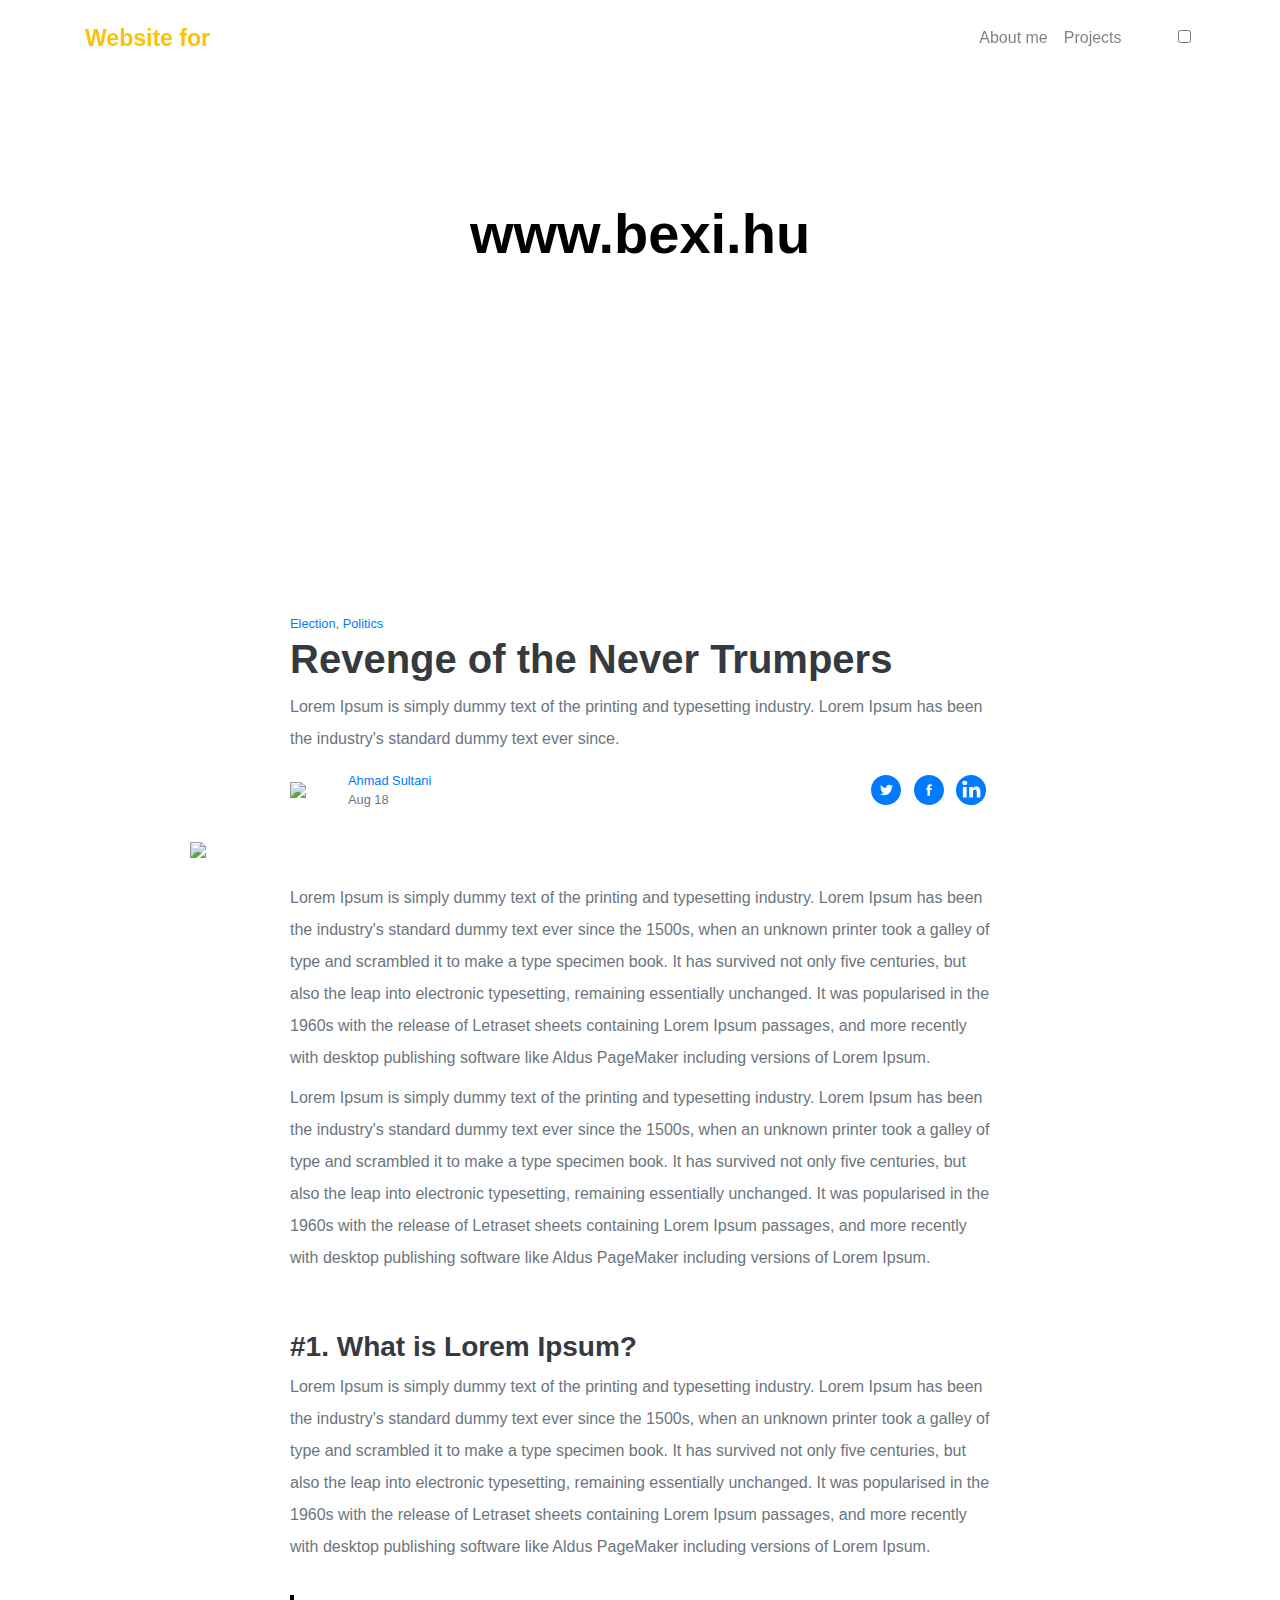
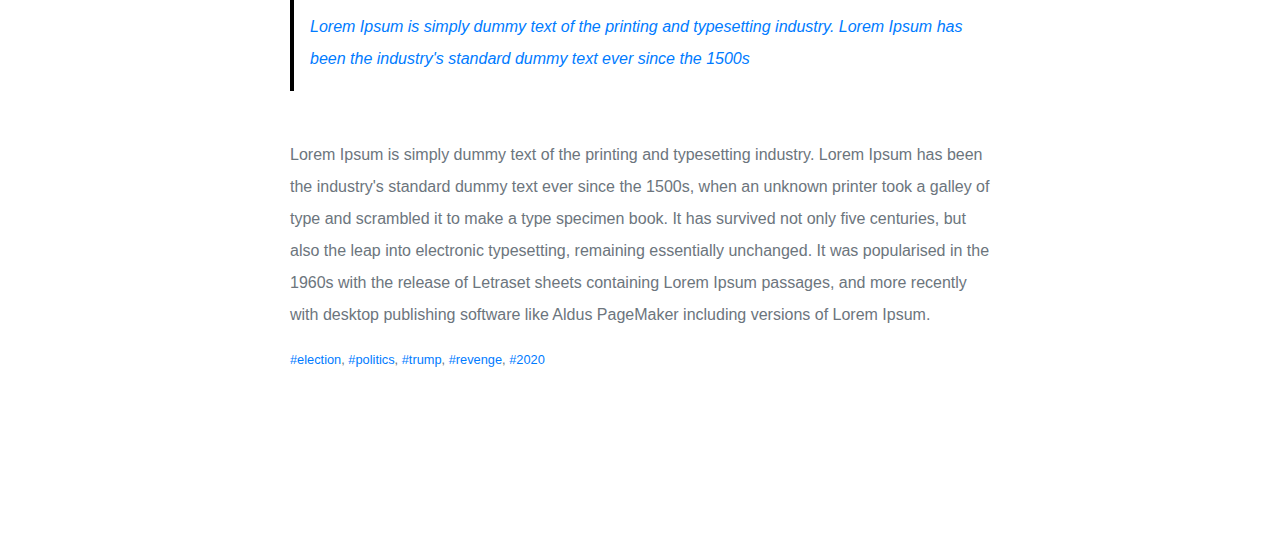
==== project.html @ fe59dc5d "pr" ====
<!DOCTYPE html>
<html lang="hu" dir="ltr">

<head>
    <meta charset="utf-8">
    <meta http-equiv="X-UA-Compatible" content="IE=edge">
    <meta name="viewport" content="width=device-width, initial-scale=1">


    <!-- ===============================================-->
    <!--    Document Title-->
    <!-- ===============================================-->
    <title>Landing page</title>


    <!-- ===============================================-->
    <!--    Stylesheets-->
    <!-- ===============================================-->
    <link href="assets/css/main.css" rel="stylesheet" />
    <link href="assets/css/sections.css" rel="stylesheet">
    <link rel="stylesheet" href="assets/css/project.css">

    <!-- ===============================================-->
    <!--    JavaScript Plugins-->
    <!-- ===============================================-->
    <script src="https://unpkg.com/typewriter-effect@latest/dist/core.js"></script>
    <link rel="stylesheet" href="https://cdnjs.cloudflare.com/ajax/libs/font-awesome/5.14.0/js/regular.min.js" />


    <link rel="stylesheet" href="https://cdn.jsdelivr.net/gh/Wruczek/Bootstrap-Cookie-Alert@gh-pages/cookiealert.css">

    <link rel="stylesheet" href="https://maxcdn.bootstrapcdn.com/bootstrap/4.5.2/css/bootstrap.min.css">
    <script src="https://ajax.googleapis.com/ajax/libs/jquery/3.5.1/jquery.min.js"></script>
    <script src="https://cdnjs.cloudflare.com/ajax/libs/popper.js/1.16.0/umd/popper.min.js"></script>
    <script src="https://maxcdn.bootstrapcdn.com/bootstrap/4.5.2/js/bootstrap.min.js"></script>

</head>


<body class="light-theme">

    <!-- END Bootstrap-Cookie-Alert -->


    <!-- ===============================================-->
    <!--    Main Content-->
    <!-- ===============================================-->
    <main class="main" id="top">
        <nav class="navbar navbar-expand-lg navbar-light fixed-top py-3" data-navbar-on-scroll="data-navbar-on-scroll">
            <div class="container">
                <a class="navbar-brand d-flex align-items-center fw-bold fs-2" href="index.html">
                    <div class="text-warning">Website for <span id="appLogoName"></span> </div>
                </a>
                <button class="navbar-toggler collapsed" type="button" data-bs-toggle="collapse"
                    data-bs-target="#navbarSupportedContent" aria-controls="navbarSupportedContent"
                    aria-expanded="false" aria-label="Toggle navigation"><span
                        class="navbar-toggler-icon"></span></button>
                <div class="collapse navbar-collapse border-lg-0 mt-4 mt-lg-0" id="navbarSupportedContent">
                    <ul class="navbar-nav ms-auto pt-2 pt-lg-0">
                        <li class="nav-item" data-anchor="data-anchor"><a class="nav-link fw-medium"
                                href="#features">About me</a></li>
                        <li class="nav-item" data-anchor="data-anchor"><a class="nav-link fw-medium"
                                href="#pricing">Projects</a></li>
                    </ul>
                    <form class="ps-lg-5">
                        <div class="toggle">
                            <input type="checkbox" class="toggle-switch-theme" id="toggle" />
                            <label for="toggle"></label>
                        </div>
                    </form>
                </div>
            </div>
        </nav>




        <div id="home" class="project-head-section">
            <div class="row align-items-center py-10">
                <div class="d-flex flex-column align-items-center justify-content-center h-100">
                    <h1 class="mb-4 display-4 fw-bold" style="color: black;">www.bexi.hu</h1>
                </div>
            </div>
        </div>


        <section class="project-content-section" >
            <div class="container mb-5">
                <div style="max-width: 700px;" class="mx-auto text-secondary">
                    <div>
                        <small>
                            <a href="#" class="text-primary">Election</a>, <a href="#" class="text-primary">Politics</a>
                        </small>
                    </div>
                    <h1 class="font-weight-bold text-dark">Revenge of the Never Trumpers
                    </h1>
                    <p class="my-2" style="line-height: 2;">Lorem Ipsum is simply dummy text of the printing and
                        typesetting industry. Lorem Ipsum has been the industry's standard dummy text ever since.</p>

                    <div class="my-3 d-flex align-items-center justify-content-between">
                        <div class="d-flex align-items-center">
                            <img src="https://avatars0.githubusercontent.com/u/39916324?s=460&u=602ca47fcce463981a2511a21148236f304ec934&v=4"
                                style="width: 50px;" />
                            <small class="ml-2">
                                <a href="#" class="text-primary d-block">Ahmad Sultani</a>
                                <span>Aug 18</span>
                            </small>
                        </div>
                        <div class="text-primary">
                            <a href="/#" class="mx-1">
                                <svg fill="currentColor" width="30px" viewBox="0 0 24 24" version="1.1"
                                    xmlns="http://www.w3.org/2000/svg" xmlns:xlink="http://www.w3.org/1999/xlink"
                                    xml:space="preserve" xmlns:serif="http://www.serif.com/"
                                    style="fill-rule: evenodd; clip-rule: evenodd; stroke-linejoin: round; stroke-miterlimit: 2;">
                                    <path id="Twitter" d="M24,12c0,6.627 -5.373,12 -12,12c-6.627,0 -12,-5.373 -12,-12c0,-6.627
                            5.373,-12 12,-12c6.627,0 12,5.373 12,12Zm-6.465,-3.192c-0.379,0.168
                            -0.786,0.281 -1.213,0.333c0.436,-0.262 0.771,-0.676
                            0.929,-1.169c-0.408,0.242 -0.86,0.418 -1.341,0.513c-0.385,-0.411
                            -0.934,-0.667 -1.541,-0.667c-1.167,0 -2.112,0.945 -2.112,2.111c0,0.166
                            0.018,0.327 0.054,0.482c-1.754,-0.088 -3.31,-0.929
                            -4.352,-2.206c-0.181,0.311 -0.286,0.674 -0.286,1.061c0,0.733 0.373,1.379
                            0.94,1.757c-0.346,-0.01 -0.672,-0.106 -0.956,-0.264c-0.001,0.009
                            -0.001,0.018 -0.001,0.027c0,1.023 0.728,1.877 1.694,2.07c-0.177,0.049
                            -0.364,0.075 -0.556,0.075c-0.137,0 -0.269,-0.014 -0.397,-0.038c0.268,0.838
                            1.048,1.449 1.972,1.466c-0.723,0.566 -1.633,0.904 -2.622,0.904c-0.171,0
                            -0.339,-0.01 -0.504,-0.03c0.934,0.599 2.044,0.949 3.237,0.949c3.883,0
                            6.007,-3.217 6.007,-6.008c0,-0.091 -0.002,-0.183 -0.006,-0.273c0.413,-0.298
                            0.771,-0.67 1.054,-1.093Z"></path>
                                </svg>
                            </a>
                            <a href="/#" class="w-6 mx-1">
                                <svg fill="currentColor" width="30px" viewBox="0 0 24 24" version="1.1"
                                    xmlns="http://www.w3.org/2000/svg" xmlns:xlink="http://www.w3.org/1999/xlink"
                                    xml:space="preserve" xmlns:serif="http://www.serif.com/"
                                    style="fill-rule: evenodd; clip-rule: evenodd; stroke-linejoin: round; stroke-miterlimit: 2;">
                                    <path id="Facebook" d="M24,12c0,6.627 -5.373,12 -12,12c-6.627,0 -12,-5.373 -12,-12c0,-6.627
                            5.373,-12 12,-12c6.627,0 12,5.373
                            12,12Zm-11.278,0l1.294,0l0.172,-1.617l-1.466,0l0.002,-0.808c0,-0.422
                            0.04,-0.648 0.646,-0.648l0.809,0l0,-1.616l-1.295,0c-1.555,0 -2.103,0.784
                            -2.103,2.102l0,0.97l-0.969,0l0,1.617l0.969,0l0,4.689l1.941,0l0,-4.689Z"></path>
                                </svg>
                            </a>
                            <a href="/#" class="w-6 mx-1">
                                <svg fill="currentColor" width="30px" viewBox="0 0 24 24" version="1.1"
                                    xmlns="http://www.w3.org/2000/svg" xmlns:xlink="http://www.w3.org/1999/xlink"
                                    xml:space="preserve" xmlns:serif="http://www.serif.com/"
                                    style="fill-rule: evenodd; clip-rule: evenodd; stroke-linejoin: round; stroke-miterlimit: 2;">
                                    <path id="Shape" d="M7.3,0.9c1.5,-0.6 3.1,-0.9 4.7,-0.9c1.6,0 3.2,0.3 4.7,0.9c1.5,0.6 2.8,1.5
                            3.8,2.6c1,1.1 1.9,2.3 2.6,3.8c0.7,1.5 0.9,3 0.9,4.7c0,1.7 -0.3,3.2
                            -0.9,4.7c-0.6,1.5 -1.5,2.8 -2.6,3.8c-1.1,1 -2.3,1.9 -3.8,2.6c-1.5,0.7
                            -3.1,0.9 -4.7,0.9c-1.6,0 -3.2,-0.3 -4.7,-0.9c-1.5,-0.6 -2.8,-1.5
                            -3.8,-2.6c-1,-1.1 -1.9,-2.3 -2.6,-3.8c-0.7,-1.5 -0.9,-3.1 -0.9,-4.7c0,-1.6
                            0.3,-3.2 0.9,-4.7c0.6,-1.5 1.5,-2.8 2.6,-3.8c1.1,-1 2.3,-1.9
                            3.8,-2.6Zm-0.3,7.1c0.6,0 1.1,-0.2 1.5,-0.5c0.4,-0.3 0.5,-0.8 0.5,-1.3c0,-0.5
                            -0.2,-0.9 -0.6,-1.2c-0.4,-0.3 -0.8,-0.5 -1.4,-0.5c-0.6,0 -1.1,0.2
                            -1.4,0.5c-0.3,0.3 -0.6,0.7 -0.6,1.2c0,0.5 0.2,0.9 0.5,1.3c0.3,0.4 0.9,0.5
                            1.5,0.5Zm1.5,10l0,-8.5l-3,0l0,8.5l3,0Zm11,0l0,-4.5c0,-1.4 -0.3,-2.5
                            -0.9,-3.3c-0.6,-0.8 -1.5,-1.2 -2.6,-1.2c-0.6,0 -1.1,0.2 -1.5,0.5c-0.4,0.3
                            -0.8,0.8 -0.9,1.3l-0.1,-1.3l-3,0l0.1,2l0,6.5l3,0l0,-4.5c0,-0.6 0.1,-1.1
                            0.4,-1.5c0.3,-0.4 0.6,-0.5 1.1,-0.5c0.5,0 0.9,0.2 1.1,0.5c0.2,0.3 0.4,0.8
                            0.4,1.5l0,4.5l2.9,0Z"></path>
                                </svg>
                            </a>
                        </div>
                    </div>
                </div>


                <div style="max-width: 900px;" class="mx-auto text-secondary">
                    <img class="my-3" style="max-width: 100%;" src="/assets/img/project/bexi_proj.png" />
                </div>

                <div style="max-width: 700px; top: -80px;" class="mx-auto text-secondary">
                    <p class="my-2" style="line-height: 2;">Lorem Ipsum is simply dummy text of the printing and
                        typesetting industry. Lorem Ipsum has been the industry's standard dummy text ever since the
                        1500s, when an unknown printer took a galley of type and scrambled it to make a type specimen
                        book. It has survived not only five centuries, but also the leap into electronic typesetting,
                        remaining essentially unchanged. It was popularised in the 1960s with the release of Letraset
                        sheets containing Lorem Ipsum passages, and more recently with desktop publishing software like
                        Aldus PageMaker including versions of Lorem Ipsum.</p>
                    <p class="my-2" style="line-height: 2;">Lorem Ipsum is simply dummy text of the printing and
                        typesetting industry. Lorem Ipsum has been the industry's standard dummy text ever since the
                        1500s, when an unknown printer took a galley of type and scrambled it to make a type specimen
                        book. It has survived not only five centuries, but also the leap into electronic typesetting,
                        remaining essentially unchanged. It was popularised in the 1960s with the release of Letraset
                        sheets containing Lorem Ipsum passages, and more recently with desktop publishing software like
                        Aldus PageMaker including versions of Lorem Ipsum.</p>
                    <br>
                    <br>

                    <h3 class="font-weight-bold text-dark">#1. What is Lorem Ipsum?</h3>
                    <p class="my-2" style="line-height: 2;">Lorem Ipsum is simply dummy text of the printing and
                        typesetting industry. Lorem Ipsum has been the industry's standard dummy text ever since the
                        1500s, when an unknown printer took a galley of type and scrambled it to make a type specimen
                        book. It has survived not only five centuries, but also the leap into electronic typesetting,
                        remaining essentially unchanged. It was popularised in the 1960s with the release of Letraset
                        sheets containing Lorem Ipsum passages, and more recently with desktop publishing software like
                        Aldus PageMaker including versions of Lorem Ipsum.</p>

                    <br>

                    <blockquote class="text-primary p-3 font-italic"
                        style="border-left: 4px solid black; line-height: 2;">Lorem Ipsum is simply dummy text of the
                        printing and typesetting industry. Lorem Ipsum has been the industry's standard dummy text ever
                        since the 1500s</blockquote>

                    <br>

                    <p class="my-2" style="line-height: 2;">Lorem Ipsum is simply dummy text of the printing and
                        typesetting industry. Lorem Ipsum has been the industry's standard dummy text ever since the
                        1500s, when an unknown printer took a galley of type and scrambled it to make a type specimen
                        book. It has survived not only five centuries, but also the leap into electronic typesetting,
                        remaining essentially unchanged. It was popularised in the 1960s with the release of Letraset
                        sheets containing Lorem Ipsum passages, and more recently with desktop publishing software like
                        Aldus PageMaker including versions of Lorem Ipsum.</p>


                    <div class="my-3">
                        <small>
                            <a href="#" class="text-primary">#election</a>, <a href="#"
                                class="text-primary">#politics</a>, <a href="#" class="text-primary">#trump</a>, <a
                                href="#" class="text-primary">#revenge</a>, <a href="#" class="text-primary">#2020</a>
                        </small>
                    </div>

                </div>
            </div>


<!-- ============================================
                    Toast
==============================================-->


            <div class="toast" id="myToast" style="position: absolute; bottom: 2rem; right: 2rem;">
                <div class="toast-header">
                    <strong class="mr-auto"><i class="fa fa-grav"></i>We miss you!</strong>
                    <small>11 mins ago</small>
                    <button type="button" class="ml-2 mb-1 close" data-dismiss="toast">
                        <span aria-hidden="true">&times;</span>
                    </button>
                </div>
                <div class="toast-body">
                    <p>Nagyjából <span id="time"></span> percig tartott elovasni.</p>
                    <div>It's been a long time since you visited us. We've something special for you. <a href="#">Click
                            here!</a></div>
                </div>
            </div>
        </section>
        <div class="progress-container">
            <div class="progress-bar" id="myBar"></div>
        </div>


<!-- ============================================
                    Project 
==============================================-->





    </main>
    <!-- ===============================================-->
    <!--    End of Main Content-->
    <!-- ===============================================-->


    <!-- ===============================================-->
    <!--    JavaScripts-->
    <!-- ===============================================-->
    <script src="vendors/@popperjs/popper.min.js"></script>
    <script src="vendors/bootstrap/bootstrap.min.js"></script>
    <script src="vendors/is/is.min.js"></script>
    <script src="https://polyfill.io/v3/polyfill.min.js?features=window.scroll"></script>
    <script src="assets/js/main.js"></script>
    <!--     <script src="assets/js/sections.js"></script> -->
    <script src="assets/js/logoTypeWrite.js"></script>

    <script src="assets/js/project.js"></script>


    <script src="https://cdn.jsdelivr.net/gh/Wruczek/Bootstrap-Cookie-Alert@gh-pages/cookiealert.js"></script>

    <link
        href="https://fonts.googleapis.com/css2?family=Poppins:ital,wght@0,200;0,300;0,400;0,500;0,600;0,700;0,800;0,900;1,200;1,300;1,400&amp;display=swap"
        rel="stylesheet">
</body>

</html>
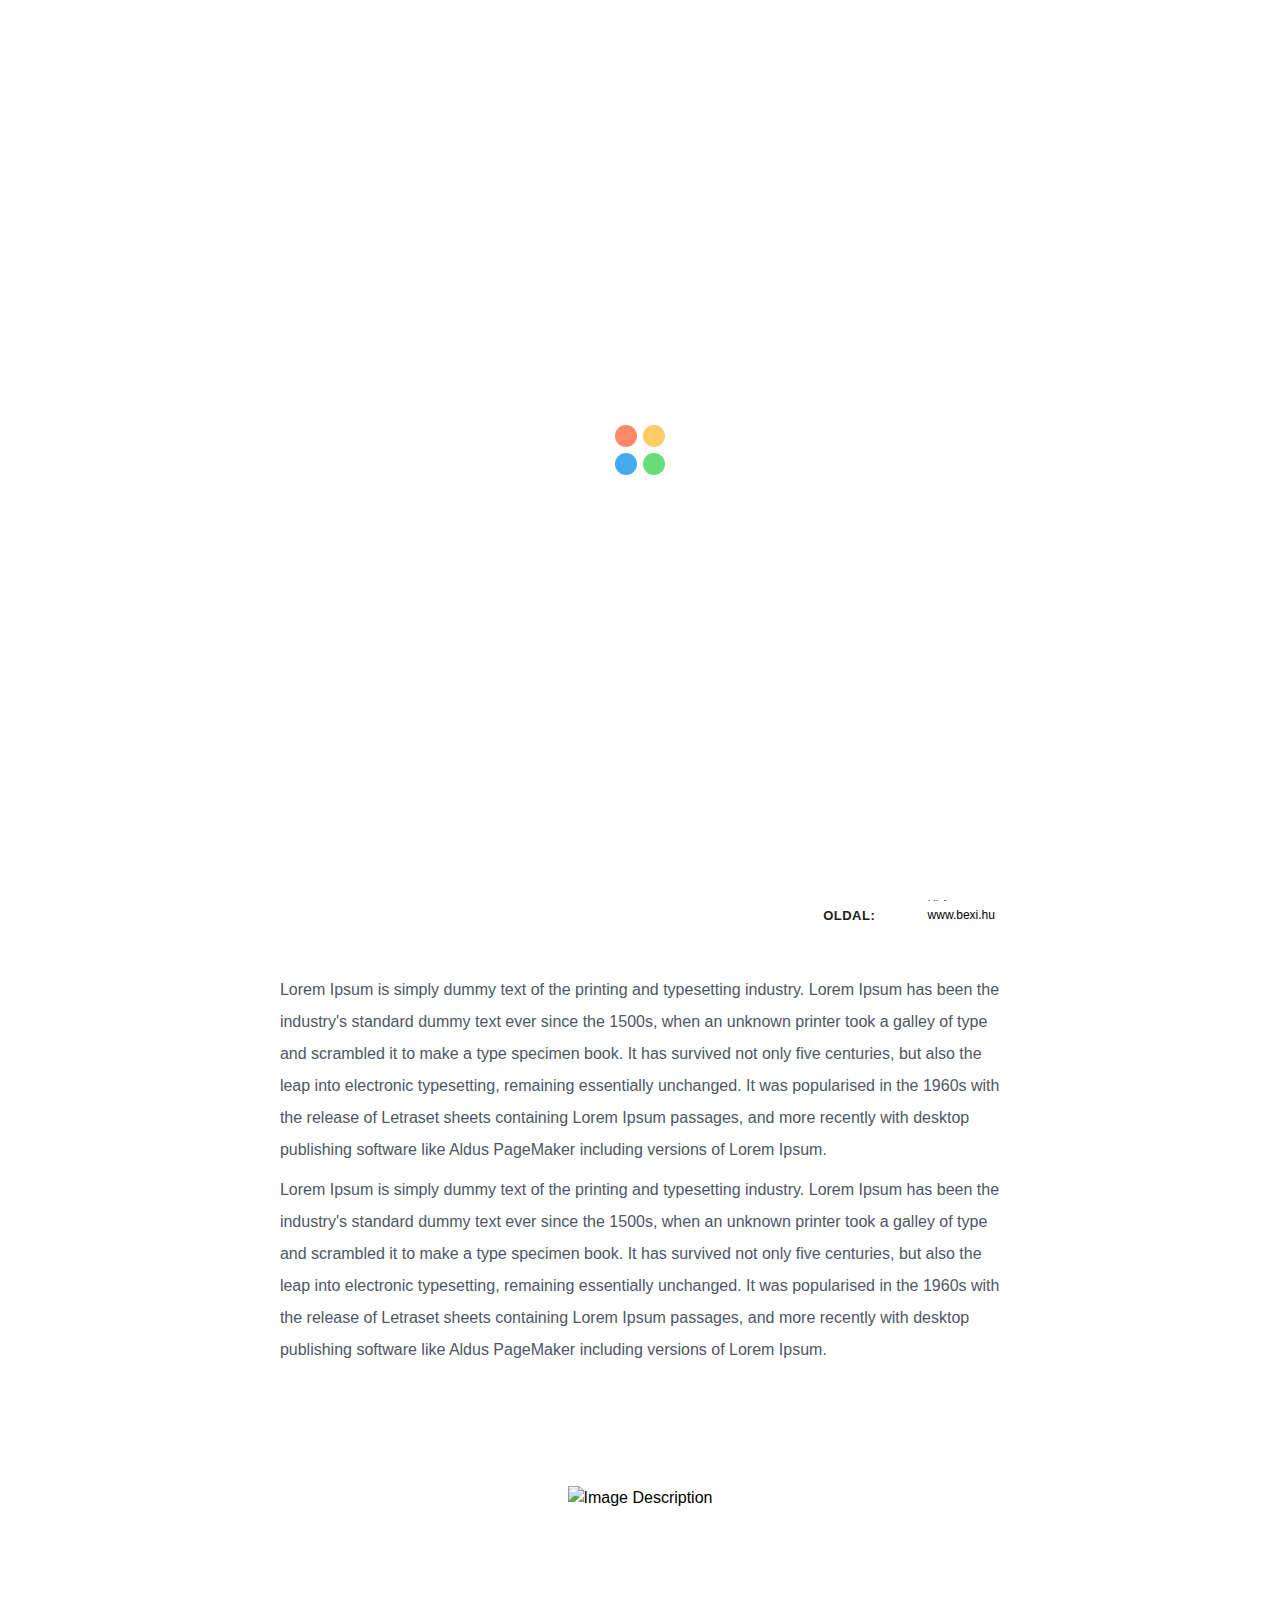
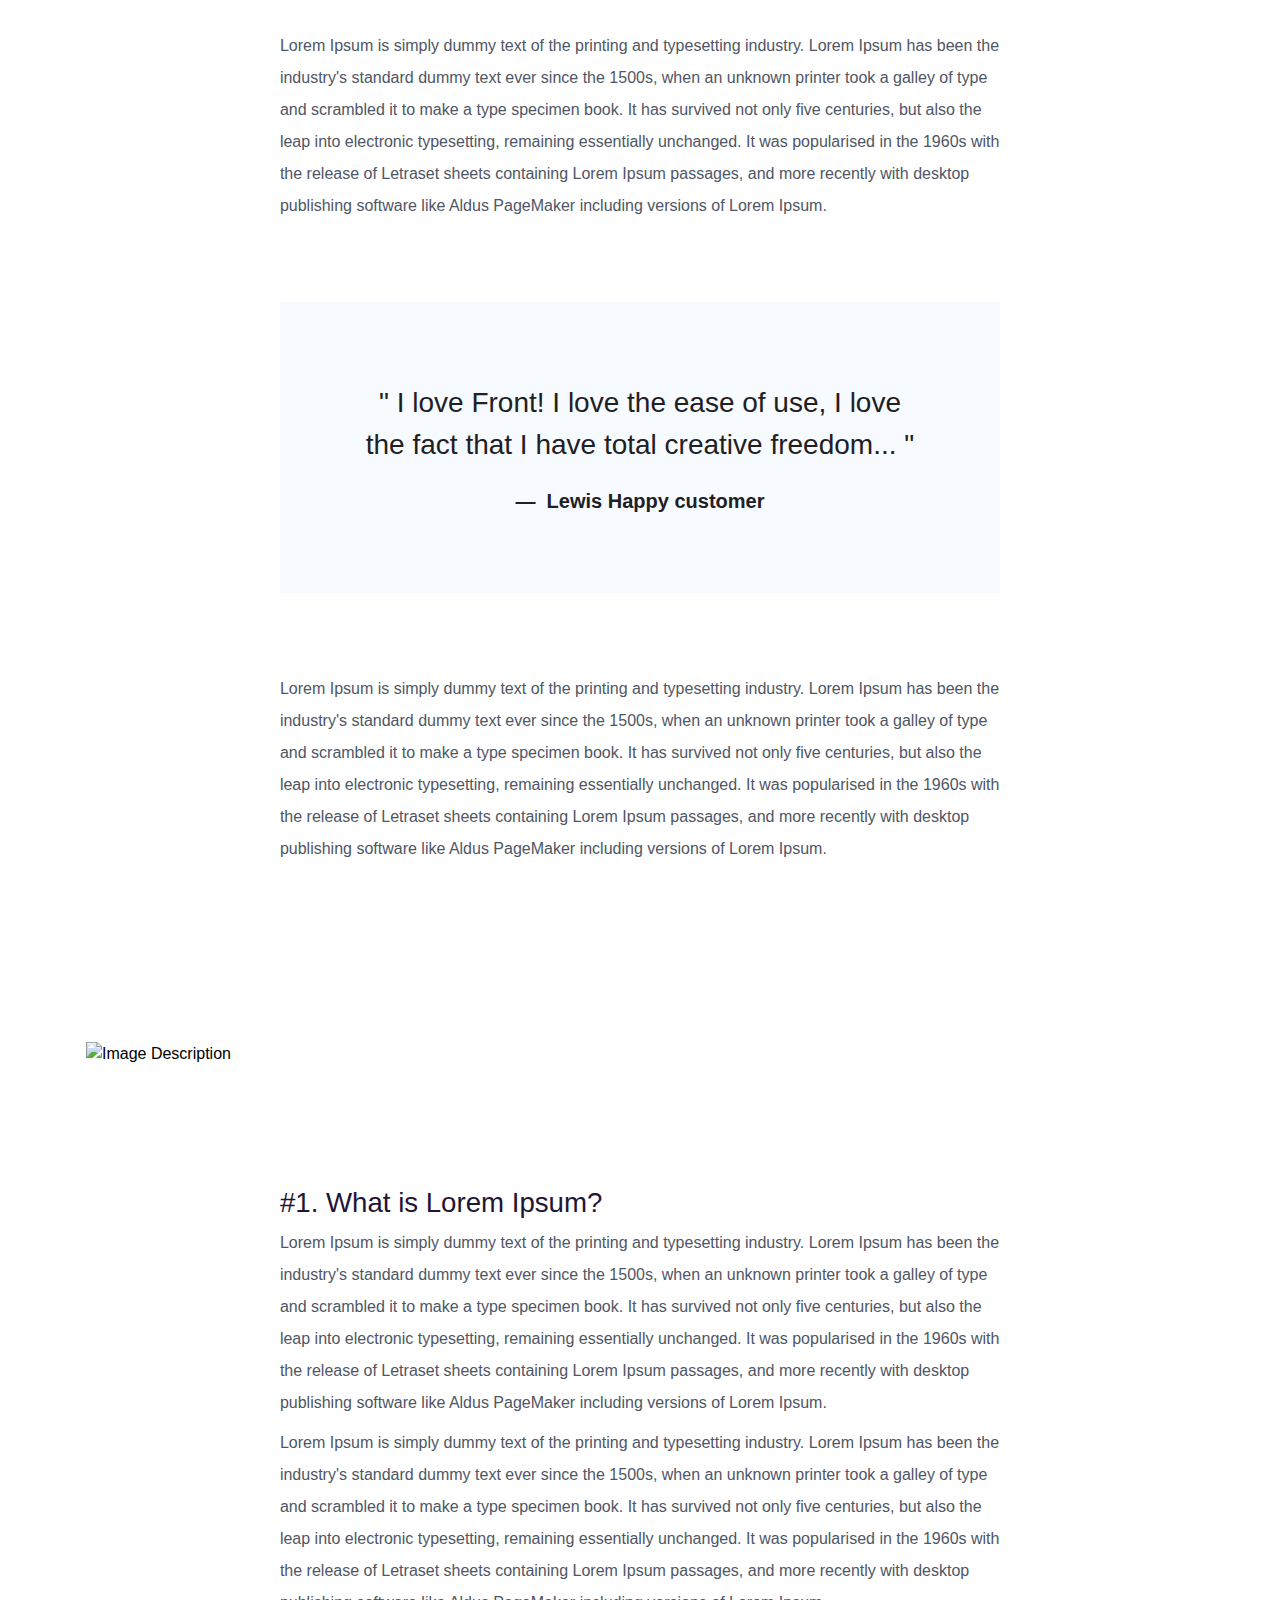
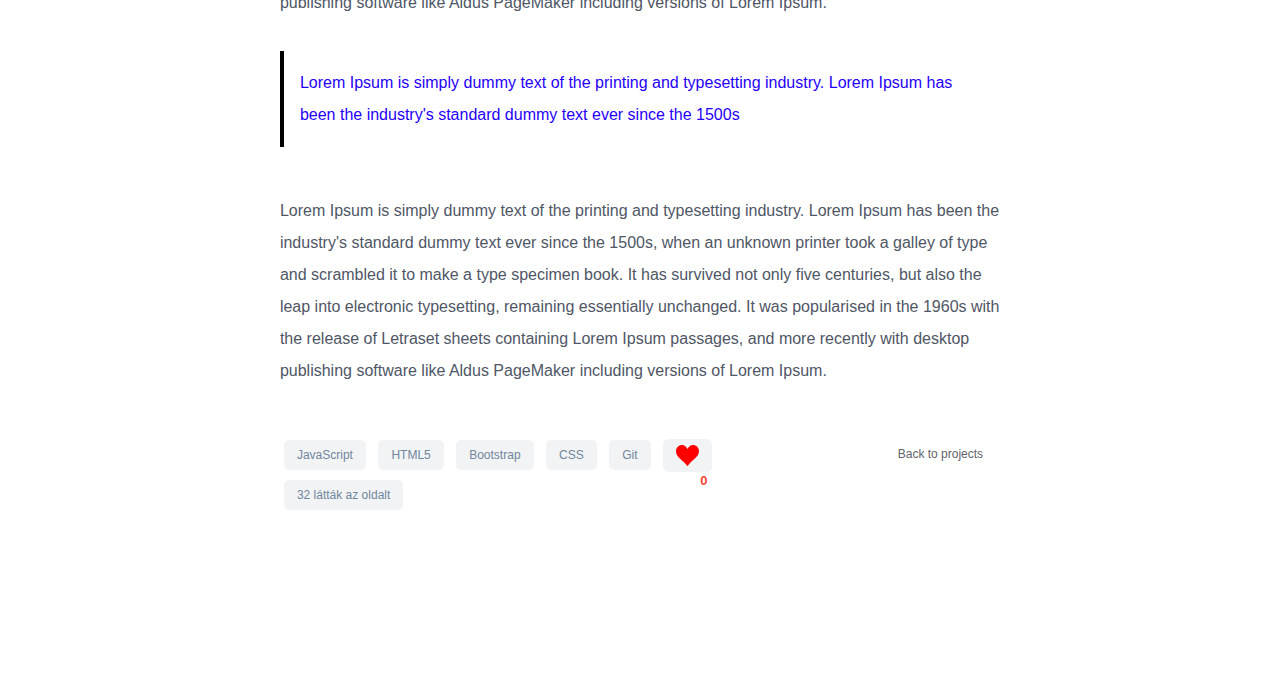
==== commit a5c5183c: "pillcsi" ====
--- a/project.html
+++ b/project.html
@@ -21,6 +21,12 @@
     <link rel="stylesheet" href="assets/css/project.css">
 
     <!-- ===============================================-->
+    <!--    Icons-->
+    <!-- ===============================================-->
+
+    <link rel="stylesheet" href="https://cdn.jsdelivr.net/npm/bootstrap-icons@1.5.0/font/bootstrap-icons.css">
+
+    <!-- ===============================================-->
     <!--    JavaScript Plugins-->
     <!-- ===============================================-->
     <script src="https://unpkg.com/typewriter-effect@latest/dist/core.js"></script>
@@ -29,24 +35,51 @@
 
     <link rel="stylesheet" href="https://cdn.jsdelivr.net/gh/Wruczek/Bootstrap-Cookie-Alert@gh-pages/cookiealert.css">
 
-    <link rel="stylesheet" href="https://maxcdn.bootstrapcdn.com/bootstrap/4.5.2/css/bootstrap.min.css">
     <script src="https://ajax.googleapis.com/ajax/libs/jquery/3.5.1/jquery.min.js"></script>
     <script src="https://cdnjs.cloudflare.com/ajax/libs/popper.js/1.16.0/umd/popper.min.js"></script>
     <script src="https://maxcdn.bootstrapcdn.com/bootstrap/4.5.2/js/bootstrap.min.js"></script>
 
+
+    <script src="https://cdn.jsdelivr.net/npm/js-confetti@0.8.0/dist/js-confetti.browser.js"></script>
+
+    <script async src="https://api.countapi.xyz/hit/mysite.com/visits?  callback=callbackName"></script>
+
+    <!-- Scroll animation JS library -->
+    <script src="https://unpkg.com/scrollreveal@4.0.0/dist/scrollreveal.min.js"></script>
+
+
+    <script src="https://cdn.jsdelivr.net/npm/bootstrap@5.0.0-beta2/dist/js/bootstrap.bundle.min.js"
+    crossorigin="anonymous"></script>
+
+<script src="https://code.jquery.com/jquery-3.5.1.min.js"></script>
+
 </head>
 
 
 <body class="light-theme">
 
+
+
     <!-- END Bootstrap-Cookie-Alert -->
 
 
     <!-- ===============================================-->
+    <!--    Preload animation -->
+    <!-- ===============================================-->
+
+    <div class="preloader">
+        <div class="dots-loader"></div>
+    </div>
+
+
+
+
+
+    <!-- ===============================================-->
     <!--    Main Content-->
     <!-- ===============================================-->
     <main class="main" id="top">
-        <nav class="navbar navbar-expand-lg navbar-light fixed-top py-3" data-navbar-on-scroll="data-navbar-on-scroll">
+        <nav class="navbar navbar-expand-lg navbar-light fixed-top" data-navbar-on-scroll="data-navbar-on-scroll">
             <div class="container">
                 <a class="navbar-brand d-flex align-items-center fw-bold fs-2" href="index.html">
                     <div class="text-warning">Website for <span id="appLogoName"></span> </div>
@@ -57,10 +90,8 @@
                         class="navbar-toggler-icon"></span></button>
                 <div class="collapse navbar-collapse border-lg-0 mt-4 mt-lg-0" id="navbarSupportedContent">
                     <ul class="navbar-nav ms-auto pt-2 pt-lg-0">
-                        <li class="nav-item" data-anchor="data-anchor"><a class="nav-link fw-medium"
-                                href="#features">About me</a></li>
-                        <li class="nav-item" data-anchor="data-anchor"><a class="nav-link fw-medium"
-                                href="#pricing">Projects</a></li>
+                        <li class="nav-item" data-anchor="data-anchor"><a class="nav-link fw-medium" href="#pricing"><i
+                                    class="bi bi-terminal icon-bt"></i></a></li>
                     </ul>
                     <form class="ps-lg-5">
                         <div class="toggle">
@@ -78,106 +109,99 @@
         <div id="home" class="project-head-section">
             <div class="row align-items-center py-10">
                 <div class="d-flex flex-column align-items-center justify-content-center h-100">
-                    <h1 class="mb-4 display-4 fw-bold" style="color: black;">www.bexi.hu</h1>
+                    <h1 class="mb-4 display-4 fw-bold animation-header" style="color: black;">www.bexi.hu</h1>
                 </div>
             </div>
         </div>
 
 
-        <section class="project-content-section" >
+        <section class="project-content-section">
             <div class="container mb-5">
-                <div style="max-width: 700px;" class="mx-auto text-secondary">
-                    <div>
-                        <small>
-                            <a href="#" class="text-primary">Election</a>, <a href="#" class="text-primary">Politics</a>
-                        </small>
+                <div class="w-lg-65 mx-auto text-secondary">
+                    <h1 class="font-weight-bold text-dark">Lorem ipsum sit dolores
+                    </h1>
+                    <div class="row align-items-sm-center mb-5">
+                        <div class="col-sm-7 mb-4 mb-sm-0">
+                            <!-- Media -->
+                            <div class="d-flex align-items-center">
+                                <div class="flex-grow-1">
+                                    <span class="d-block small">2020.09.13.</span>
+                                </div>
+                            </div>
+                            <!-- End Media -->
+                        </div>
+                        <!-- End Col -->
+
+                        <div class="col-sm-5">
+                            <div class="row">
+                                <div class="offset-4 col-4">
+                                    <span class="text-cap mb-0 me-2">Időtartalom:</span>
+                                </div>
+                                <div class="col-3">
+                                    <span class="d-block small">6 hónap</span>
+                                </div>
+                            </div>
+                            <div class="row">
+                                <div class="offset-4 col-4">
+                                    <span class="text-cap mb-0 me-2">Partner:</span>
+                                </div>
+                                <div class="col-3">
+                                    <span class="d-block small">Bearing KFt</span>
+                                </div>
+                            </div>
+                            <div class="row">
+                                <div class="offset-4 col-4">
+                                    <span class="text-cap mb-0 me-2">Oldal:</span>
+                                </div>
+                                <div class="col-3">
+                                    <span class="d-block small"><a href="https://bexi.hu/">www.bexi.hu</a></span>
+                                </div>
+                            </div>
+                        </div>
+                        <!-- End Col -->
                     </div>
-                    <h1 class="font-weight-bold text-dark">Revenge of the Never Trumpers
-                    </h1>
-                    <p class="my-2" style="line-height: 2;">Lorem Ipsum is simply dummy text of the printing and
-                        typesetting industry. Lorem Ipsum has been the industry's standard dummy text ever since.</p>
-
-                    <div class="my-3 d-flex align-items-center justify-content-between">
-                        <div class="d-flex align-items-center">
-                            <img src="https://avatars0.githubusercontent.com/u/39916324?s=460&u=602ca47fcce463981a2511a21148236f304ec934&v=4"
-                                style="width: 50px;" />
-                            <small class="ml-2">
-                                <a href="#" class="text-primary d-block">Ahmad Sultani</a>
-                                <span>Aug 18</span>
-                            </small>
-                        </div>
-                        <div class="text-primary">
-                            <a href="/#" class="mx-1">
-                                <svg fill="currentColor" width="30px" viewBox="0 0 24 24" version="1.1"
-                                    xmlns="http://www.w3.org/2000/svg" xmlns:xlink="http://www.w3.org/1999/xlink"
-                                    xml:space="preserve" xmlns:serif="http://www.serif.com/"
-                                    style="fill-rule: evenodd; clip-rule: evenodd; stroke-linejoin: round; stroke-miterlimit: 2;">
-                                    <path id="Twitter" d="M24,12c0,6.627 -5.373,12 -12,12c-6.627,0 -12,-5.373 -12,-12c0,-6.627
-                            5.373,-12 12,-12c6.627,0 12,5.373 12,12Zm-6.465,-3.192c-0.379,0.168
-                            -0.786,0.281 -1.213,0.333c0.436,-0.262 0.771,-0.676
-                            0.929,-1.169c-0.408,0.242 -0.86,0.418 -1.341,0.513c-0.385,-0.411
-                            -0.934,-0.667 -1.541,-0.667c-1.167,0 -2.112,0.945 -2.112,2.111c0,0.166
-                            0.018,0.327 0.054,0.482c-1.754,-0.088 -3.31,-0.929
-                            -4.352,-2.206c-0.181,0.311 -0.286,0.674 -0.286,1.061c0,0.733 0.373,1.379
-                            0.94,1.757c-0.346,-0.01 -0.672,-0.106 -0.956,-0.264c-0.001,0.009
-                            -0.001,0.018 -0.001,0.027c0,1.023 0.728,1.877 1.694,2.07c-0.177,0.049
-                            -0.364,0.075 -0.556,0.075c-0.137,0 -0.269,-0.014 -0.397,-0.038c0.268,0.838
-                            1.048,1.449 1.972,1.466c-0.723,0.566 -1.633,0.904 -2.622,0.904c-0.171,0
-                            -0.339,-0.01 -0.504,-0.03c0.934,0.599 2.044,0.949 3.237,0.949c3.883,0
-                            6.007,-3.217 6.007,-6.008c0,-0.091 -0.002,-0.183 -0.006,-0.273c0.413,-0.298
-                            0.771,-0.67 1.054,-1.093Z"></path>
-                                </svg>
-                            </a>
-                            <a href="/#" class="w-6 mx-1">
-                                <svg fill="currentColor" width="30px" viewBox="0 0 24 24" version="1.1"
-                                    xmlns="http://www.w3.org/2000/svg" xmlns:xlink="http://www.w3.org/1999/xlink"
-                                    xml:space="preserve" xmlns:serif="http://www.serif.com/"
-                                    style="fill-rule: evenodd; clip-rule: evenodd; stroke-linejoin: round; stroke-miterlimit: 2;">
-                                    <path id="Facebook" d="M24,12c0,6.627 -5.373,12 -12,12c-6.627,0 -12,-5.373 -12,-12c0,-6.627
-                            5.373,-12 12,-12c6.627,0 12,5.373
-                            12,12Zm-11.278,0l1.294,0l0.172,-1.617l-1.466,0l0.002,-0.808c0,-0.422
-                            0.04,-0.648 0.646,-0.648l0.809,0l0,-1.616l-1.295,0c-1.555,0 -2.103,0.784
-                            -2.103,2.102l0,0.97l-0.969,0l0,1.617l0.969,0l0,4.689l1.941,0l0,-4.689Z"></path>
-                                </svg>
-                            </a>
-                            <a href="/#" class="w-6 mx-1">
-                                <svg fill="currentColor" width="30px" viewBox="0 0 24 24" version="1.1"
-                                    xmlns="http://www.w3.org/2000/svg" xmlns:xlink="http://www.w3.org/1999/xlink"
-                                    xml:space="preserve" xmlns:serif="http://www.serif.com/"
-                                    style="fill-rule: evenodd; clip-rule: evenodd; stroke-linejoin: round; stroke-miterlimit: 2;">
-                                    <path id="Shape" d="M7.3,0.9c1.5,-0.6 3.1,-0.9 4.7,-0.9c1.6,0 3.2,0.3 4.7,0.9c1.5,0.6 2.8,1.5
-                            3.8,2.6c1,1.1 1.9,2.3 2.6,3.8c0.7,1.5 0.9,3 0.9,4.7c0,1.7 -0.3,3.2
-                            -0.9,4.7c-0.6,1.5 -1.5,2.8 -2.6,3.8c-1.1,1 -2.3,1.9 -3.8,2.6c-1.5,0.7
-                            -3.1,0.9 -4.7,0.9c-1.6,0 -3.2,-0.3 -4.7,-0.9c-1.5,-0.6 -2.8,-1.5
-                            -3.8,-2.6c-1,-1.1 -1.9,-2.3 -2.6,-3.8c-0.7,-1.5 -0.9,-3.1 -0.9,-4.7c0,-1.6
-                            0.3,-3.2 0.9,-4.7c0.6,-1.5 1.5,-2.8 2.6,-3.8c1.1,-1 2.3,-1.9
-                            3.8,-2.6Zm-0.3,7.1c0.6,0 1.1,-0.2 1.5,-0.5c0.4,-0.3 0.5,-0.8 0.5,-1.3c0,-0.5
-                            -0.2,-0.9 -0.6,-1.2c-0.4,-0.3 -0.8,-0.5 -1.4,-0.5c-0.6,0 -1.1,0.2
-                            -1.4,0.5c-0.3,0.3 -0.6,0.7 -0.6,1.2c0,0.5 0.2,0.9 0.5,1.3c0.3,0.4 0.9,0.5
-                            1.5,0.5Zm1.5,10l0,-8.5l-3,0l0,8.5l3,0Zm11,0l0,-4.5c0,-1.4 -0.3,-2.5
-                            -0.9,-3.3c-0.6,-0.8 -1.5,-1.2 -2.6,-1.2c-0.6,0 -1.1,0.2 -1.5,0.5c-0.4,0.3
-                            -0.8,0.8 -0.9,1.3l-0.1,-1.3l-3,0l0.1,2l0,6.5l3,0l0,-4.5c0,-0.6 0.1,-1.1
-                            0.4,-1.5c0.3,-0.4 0.6,-0.5 1.1,-0.5c0.5,0 0.9,0.2 1.1,0.5c0.2,0.3 0.4,0.8
-                            0.4,1.5l0,4.5l2.9,0Z"></path>
-                                </svg>
-                            </a>
-                        </div>
-                    </div>
-                </div>
-
-
-                <div style="max-width: 900px;" class="mx-auto text-secondary">
-                    <img class="my-3" style="max-width: 100%;" src="/assets/img/project/bexi_proj.png" />
-                </div>
-
-                <div style="max-width: 700px; top: -80px;" class="mx-auto text-secondary">
-                    <p class="my-2" style="line-height: 2;">Lorem Ipsum is simply dummy text of the printing and
-                        typesetting industry. Lorem Ipsum has been the industry's standard dummy text ever since the
-                        1500s, when an unknown printer took a galley of type and scrambled it to make a type specimen
-                        book. It has survived not only five centuries, but also the leap into electronic typesetting,
-                        remaining essentially unchanged. It was popularised in the 1960s with the release of Letraset
-                        sheets containing Lorem Ipsum passages, and more recently with desktop publishing software like
-                        Aldus PageMaker including versions of Lorem Ipsum.</p>
+                </div>
+                <div class="w-lg-65 mx-auto text-secondary">
+                    <p class="my-2 tagline" style="line-height: 2;">Lorem Ipsum is simply dummy text of the printing and
+                        typesetting industry. Lorem Ipsum has been the industry's standard dummy text ever since the
+                        1500s, when an unknown printer took a galley of type and scrambled it to make a type specimen
+                        book. It has survived not only five centuries, but also the leap into electronic typesetting,
+                        remaining essentially unchanged. It was popularised in the 1960s with the release of Letraset
+                        sheets containing Lorem Ipsum passages, and more recently with desktop publishing software like
+                        Aldus PageMaker including versions of Lorem Ipsum.</p>
+                    <p class="my-2 tagline" style="line-height: 2;">Lorem Ipsum is simply dummy text of the printing and
+                        typesetting industry. Lorem Ipsum has been the industry's standard dummy text ever since the
+                        1500s, when an unknown printer took a galley of type and scrambled it to make a type specimen
+                        book. It has survived not only five centuries, but also the leap into electronic typesetting,
+                        remaining essentially unchanged. It was popularised in the 1960s with the release of Letraset
+                        sheets containing Lorem Ipsum passages, and more recently with desktop publishing software like
+                        Aldus PageMaker including versions of Lorem Ipsum.</p>
+
+                </div>
+
+                <div class="my-4 my-sm-8 d-flex justify-content-center">
+                    <img class="img-fluid rounded-lg" src="/assets/img/project/bexi_proj.png" alt="Image Description">
+                </div>
+
+                <div class="w-lg-65 mx-auto text-secondary">
+                    <p class="my-2" style="line-height: 2;">Lorem Ipsum is simply dummy text of the printing and
+                        typesetting industry. Lorem Ipsum has been the industry's standard dummy text ever since the
+                        1500s, when an unknown printer took a galley of type and scrambled it to make a type specimen
+                        book. It has survived not only five centuries, but also the leap into electronic typesetting,
+                        remaining essentially unchanged. It was popularised in the 1960s with the release of Letraset
+                        sheets containing Lorem Ipsum passages, and more recently with desktop publishing software like
+                        Aldus PageMaker including versions of Lorem Ipsum.</p>
+
+                    <figure class="bg-light text-center p-7 my-7 tagline">
+                        <blockquote class="blockquote blockquote-lg">" I love Front! I love the ease of use, I love the
+                            fact that I have total creative freedom... "</blockquote>
+
+                        <figcaption class="blockquote-footer">
+                            Lewis
+                            <span class="blockquote-footer-source">Happy customer</span>
+                        </figcaption>
+                    </figure>
+
                     <p class="my-2" style="line-height: 2;">Lorem Ipsum is simply dummy text of the printing and
                         typesetting industry. Lorem Ipsum has been the industry's standard dummy text ever since the
                         1500s, when an unknown printer took a galley of type and scrambled it to make a type specimen
@@ -187,7 +211,14 @@
                         Aldus PageMaker including versions of Lorem Ipsum.</p>
                     <br>
                     <br>
-
+                </div>
+
+                <div class="my-4 my-sm-8">
+                    <img class="img-fluid rounded-lg"
+                        src="https://htmlstream.com/front-v4.0/assets/img/1920x800/img6.jpg" alt="Image Description">
+                </div>
+
+                <div class="w-lg-65 mx-auto text-secondary">
                     <h3 class="font-weight-bold text-dark">#1. What is Lorem Ipsum?</h3>
                     <p class="my-2" style="line-height: 2;">Lorem Ipsum is simply dummy text of the printing and
                         typesetting industry. Lorem Ipsum has been the industry's standard dummy text ever since the
@@ -197,6 +228,17 @@
                         sheets containing Lorem Ipsum passages, and more recently with desktop publishing software like
                         Aldus PageMaker including versions of Lorem Ipsum.</p>
 
+
+
+
+
+                    <p class="my-2" style="line-height: 2;">Lorem Ipsum is simply dummy text of the printing and
+                        typesetting industry. Lorem Ipsum has been the industry's standard dummy text ever since the
+                        1500s, when an unknown printer took a galley of type and scrambled it to make a type specimen
+                        book. It has survived not only five centuries, but also the leap into electronic typesetting,
+                        remaining essentially unchanged. It was popularised in the 1960s with the release of Letraset
+                        sheets containing Lorem Ipsum passages, and more recently with desktop publishing software like
+                        Aldus PageMaker including versions of Lorem Ipsum.</p>
                     <br>
 
                     <blockquote class="text-primary p-3 font-italic"
@@ -215,29 +257,51 @@
                         Aldus PageMaker including versions of Lorem Ipsum.</p>
 
 
-                    <div class="my-3">
-                        <small>
-                            <a href="#" class="text-primary">#election</a>, <a href="#"
-                                class="text-primary">#politics</a>, <a href="#" class="text-primary">#trump</a>, <a
-                                href="#" class="text-primary">#revenge</a>, <a href="#" class="text-primary">#2020</a>
-                        </small>
+                    <div class="my-5 row justify-content-between">
+                        <div class="col-9">
+                            <a class="btn btn-soft-secondary btn-xs m-1" href="#">JavaScript</a>
+                            <a class="btn btn-soft-secondary btn-xs m-1" href="#">HTML5</a>
+                            <a class="btn btn-soft-secondary btn-xs m-1" href="#">Bootstrap</a>
+                            <a class="btn btn-soft-secondary btn-xs m-1" href="#">CSS</a>
+                            <a class="btn btn-soft-secondary btn-xs m-1" href="#">Git</a>
+                            <a id="buttonHeart" class="btn btn-soft-secondary btn-xs m-1">
+                                <span class="heart">
+                                    <svg class="heart" viewBox="0 0 32 29.6">
+                                        <path d="M23.6,0c-3.4,0-6.3,2.7-7.6,5.6C14.7,2.7,11.8,0,8.4,0C3.8,0,0,3.8,0,8.4c0,9.4,9.5,11.9,16,21.2
+                                        c6.1-9.3,16-12.1,16-21.2C32,3.8,28.2,0,23.6,0z" />
+                                    </svg>
+                                    <span id="counterHeart">4</span>
+                                </span>
+                            </a>
+                            <a class="btn btn-soft-secondary btn-xs m-1" href="#"><span id="visits">32</span> látták az
+                                oldalt</a>
+
+                        </div>
+                        <div class="col-3 d-flex justify-content-end">
+                            <a class="btn btn-back btn-xs m-1">Back to projects</a>
+                        </div>
+
+
                     </div>
 
                 </div>
             </div>
 
 
-<!-- ============================================
+            <!-- ============================================
                     Toast
 ==============================================-->
 
 
-            <div class="toast" id="myToast" style="position: absolute; bottom: 2rem; right: 2rem;">
-                <div class="toast-header">
-                    <strong class="mr-auto"><i class="fa fa-grav"></i>We miss you!</strong>
-                    <small>11 mins ago</small>
-                    <button type="button" class="ml-2 mb-1 close" data-dismiss="toast">
-                        <span aria-hidden="true">&times;</span>
+            <div class="toast" id="myToast" style="position: fixed; bottom: 2rem; right: 2rem;">
+                <div class="toast-header d-flex justify-content-between">
+                    <span>
+                        <div class="pulse-btn mr-3 d-inline-block"></div>
+                        <strong class="mr-auto"><i class="fa fa-grav"></i>Hurrá!</strong>
+                        <small>Most érkezett</small>
+                    </span>
+                    <button id="buttonConfetti" type="button" class="btn close" data-dismiss="toast" aria-label="Close">
+                        <span aria-hidden="true">×</span>
                     </button>
                 </div>
                 <div class="toast-body">
@@ -252,9 +316,9 @@
         </div>
 
 
-<!-- ============================================
+        <!-- ============================================
                     Project 
-==============================================-->
+            ==============================================-->
 
 
 
@@ -267,17 +331,43 @@
 
 
     <!-- ===============================================-->
+    <!--    Custom Javascript-->
+    <!-- ===============================================-->
+
+    <script>
+        const preloader = document.querySelector(".preloader");
+        const preloaderDuration = 1500;
+
+        const hidePreloader = () => {
+            setTimeout(() => {
+                preloader.classList.add("hide");
+            }, preloaderDuration);
+        }
+
+        window.addEventListener("load", hidePreloader);
+    </script>
+
+    <!-- ===============================================-->
     <!--    JavaScripts-->
     <!-- ===============================================-->
-    <script src="vendors/@popperjs/popper.min.js"></script>
-    <script src="vendors/bootstrap/bootstrap.min.js"></script>
-    <script src="vendors/is/is.min.js"></script>
+    <script src="https://code.jquery.com/jquery-3.3.1.slim.min.js"
+        integrity="sha384-q8i/X+965DzO0rT7abK41JStQIAqVgRVzpbzo5smXKp4YfRvH+8abtTE1Pi6jizo"
+        crossorigin="anonymous"></script>
+    <script src="https://cdnjs.cloudflare.com/ajax/libs/popper.js/1.14.7/umd/popper.min.js"
+        integrity="sha384-UO2eT0CpHqdSJQ6hJty5KVphtPhzWj9WO1clHTMGa3JDZwrnQq4sF86dIHNDz0W1"
+        crossorigin="anonymous"></script>
+    <script src="https://stackpath.bootstrapcdn.com/bootstrap/4.3.1/js/bootstrap.min.js"
+        integrity="sha384-JjSmVgyd0p3pXB1rRibZUAYoIIy6OrQ6VrjIEaFf/nJGzIxFDsf4x0xIM+B07jRM"
+        crossorigin="anonymous"></script>
     <script src="https://polyfill.io/v3/polyfill.min.js?features=window.scroll"></script>
     <script src="assets/js/main.js"></script>
+
+
     <!--     <script src="assets/js/sections.js"></script> -->
     <script src="assets/js/logoTypeWrite.js"></script>
 
     <script src="assets/js/project.js"></script>
+    
 
 
     <script src="https://cdn.jsdelivr.net/gh/Wruczek/Bootstrap-Cookie-Alert@gh-pages/cookiealert.js"></script>
--- a/assets/css/main.css
+++ b/assets/css/main.css
@@ -980,6 +980,7 @@
     -ms-flex: 0 0 auto;
     flex: 0 0 auto;
     width: 100%;
+    z-index: 1;
 }
 
 .offset-1 {
--- a/assets/css/sections.css
+++ b/assets/css/sections.css
@@ -636,79 +636,240 @@
 }
 
 
-
-/* -------------------------------------------------------------------------- */
-  
-/*                              Vertical steps                                */
-  
-/* -------------------------------------------------------------------------- */
-
-
-.steps-sessions ul,.steps-sessions li {
-  list-style: none;
-  padding: 0;
-}
-
-
-
-.steps-sessions {
-  margin-top: 2rem;
-  border-radius: 12px;
+/* -------------------------------------------------------------------------- */
+  
+/*                               Settings box                                 */
+  
+/* -------------------------------------------------------------------------- */
+
+.settings-box {
+  max-width: 500px;
+  background-color: #fff;
+  border-radius: 10px;
+  min-height: 450px;
+  margin: 50px auto;
+  box-shadow: 30px 50px 80px #e7e7e7;
+  padding: 1rem;
+}
+
+.settings-box p.text-muted {
+  font-size: 0.9rem;
+  margin: 0
+}
+
+.settings-box input,
+.settings-box select {
+  border: none;
+  outline: none;
+  box-shadow: none
+}
+
+.settings-box .content .form-inline {
+  font-size: 0.85rem;
+  border: 2px solid #0779e4;
+  border-radius: 8px;
+  height: 35px;
+  margin-top: 0.5rem;
+  padding: 0px 10px
+}
+
+.settings-box select {
+  font-weight: 700
+}
+
+.settings-box .content .form-inline:hover {
+  border: 2px solid #056ccc
+}
+
+.settings-box .pics {
+  position: relative
+}
+
+.settings-box #pic1,
+.settings-box #pic2,
+.settings-box #pic3 {
+  position: absolute;
+  border: 3px solid #fff
+}
+
+.settings-box #pic1 {
+  right: 20%
+}
+
+.settings-box #pic2 {
+  right: 16%
+}
+
+.settings-box #pic3 {
+  right: 12%
+}
+
+.settings-box .col-10 .pr-2 {
+  display: inline
+}
+
+.settings-box .btn {
+  min-width: 100px
+}
+
+.settings-box .btn.mx-3 {
+  background-color: #fff;
+  color: #0779e4;
+  border: 1px solid #0779e4
+}
+
+.settings-box .btn.mx-3:hover {
+  background-color: #0779e4;
+  color: #fff
+}
+
+@media(min-width: 300px) and (max-width:424px) {
+.settings-box {
+      min-height: 500px;
+      margin: 10px
+  }
+}
+
+/* -------------------------------------------------------------------------- */
+  
+/*                             Vertical timeline                              */
+  
+/* -------------------------------------------------------------------------- */
+
+
+.scroll-area {
+  overflow-x: hidden;
+  height: 400px
+}
+
+.vertical-timeline {
+  width: 100%;
   position: relative;
-}
-.steps-sessions li {
-  padding-bottom: 1.5rem;
-  border-left: 1px solid #abaaed;
+  padding: 1.5rem 0 1rem
+}
+
+.vertical-timeline::before {
+  content: '';
+  position: absolute;
+  top: 0;
+  left: 67px;
+  height: 100%;
+  width: 4px;
+  background: #e9ecef;
+  border-radius: .25rem
+}
+
+.vertical-timeline-element {
   position: relative;
-  padding-left: 20px;
-  margin-left: 10px;
-}
-.steps-sessions li:last-child {
-  border: 0px;
-  padding-bottom: 0;
-}
-.steps-sessions li:before {
+  margin: 0 0 1rem
+}
+
+.vertical-timeline--animate .vertical-timeline-element-icon.bounce-in {
+  visibility: visible;
+  animation: cd-bounce-1 .8s
+}
+
+.vertical-timeline-element-icon {
+  position: absolute;
+  top: 0;
+  left: 60px
+}
+
+.vertical-timeline-element-icon .badge-dot-xl {
+  box-shadow: 0 0 0 5px #fff
+}
+
+.badge-dot-xl {
+  width: 18px;
+  height: 18px;
+  position: relative
+}
+
+.badge:empty {
+  display: none
+}
+
+.badge-dot-xl::before {
   content: '';
-  width: 15px;
-  height: 15px;
-  background: white;
-  border: 1px solid #4e5ed3;
-  box-shadow: 3px 3px 0px #bab5f8;
-  box-shadow: 3px 3px 0px #bab5f8;
-  border-radius: 50%;
+  width: 10px;
+  height: 10px;
+  border-radius: .25rem;
   position: absolute;
-  left: -10px;
-  top: 0px;
-}
-.steps-time {
-  color: #2a2839;
-  font-family: 'Poppins', sans-serif;
-  font-weight: 500;
-}
-@media screen and (min-width: 601px) {
-  .steps-time {
-    font-size: 0.9rem;
- }
-}
-@media screen and (max-width: 600px) {
-  .steps-timeime {
-    margin-bottom: 0.3rem;
-    font-size: 0.85rem;
- }
-}
-.steps-sessions p {
-  color: #4f4f4f;
-  font-family: sans-serif;
-  line-height: 1.5;
-  margin-top: 0.4rem;
-}
-@media screen and (max-width: 600px) {
-  .steps-sessions p {
-    font-size: 0.9rem;
- }
-}
-
-
+  left: 50%;
+  top: 50%;
+  margin: -5px 0 0 -5px;
+  background: #fff
+}
+
+.vertical-timeline-element-content {
+  position: relative;
+  margin-left: 90px;
+  font-size: .8rem
+}
+
+.vertical-timeline-element-content .timeline-title {
+  font-size: .8rem;
+  text-transform: uppercase;
+  margin: 0 0 .5rem;
+  padding: 2px 0 0;
+  font-weight: bold
+}
+
+.vertical-timeline-element-content .vertical-timeline-element-date {
+  display: block;
+  position: absolute;
+  left: -90px;
+  top: 0;
+  padding-right: 10px;
+  text-align: right;
+  color: #adb5bd;
+  font-size: .7619rem;
+  white-space: nowrap
+}
+
+.vertical-timeline-element-content:after {
+  content: "";
+  display: table;
+  clear: both
+}
+
+/* -------------------------------------------------------------------------- */
+  
+/*                                 Progress bar                               */
+  
+/* -------------------------------------------------------------------------- */
+
+.bar-container {
+  background:   #f0f0f0;
+  height:         10px;
+  width:          100%;
+  border-radius:  10px;
+}
+.bar {
+  background:   #00F260;  /* fallback for old browsers */
+  background:     -webkit-linear-gradient(to left, #0575E6, #00F260);  /* Chrome 10-25, Safari 5.1-6 */
+  background:     linear-gradient(to left, #0575E6, #00F260); /* W3C, IE 10+/ Edge, Firefox 16+, Chrome 26+, Opera 12+, Safari 7+ */
+  height:         10px;
+  width:          0%;
+  border-radius:  10px;
+  transition:     width 400ms;
+}
+
+.bar-success {
+  background:   #00F260;  /* fallback for old browsers */
+  background:     -webkit-linear-gradient(to left, #32e605, #00F260);  /* Chrome 10-25, Safari 5.1-6 */
+  background:     linear-gradient(to left, #32e605, #00F260); /* W3C, IE 10+/ Edge, Firefox 16+, Chrome 26+, Opera 12+, Safari 7+ */
+  height:         10px;
+  width:          100%;
+  border-radius:  10px;
+}
+
+.btn-push {
+  box-shadow: var(--boxShadow);
+  margin: 10px 0;
+  padding: 5px;
+
+}
 
 
 /* -------------------------------------------------------------------------- */
@@ -798,4 +959,170 @@
 		transform: scale(0.9);
 		box-shadow: 0 0 0 0 rgba(0, 0, 0, 0);
 	}
+}
+
+/* -------------------------------------------------------------------------- */
+  
+/*                               Tricky footer                                */
+  
+/* -------------------------------------------------------------------------- */
+
+
+.tricky-wrapper {
+  transform-origin: center bottom 0px;
+  transition: all 0.5s ease 0s;
+  box-shadow: var(--boxShadow);
+  background: var(--mainBackground);
+  border-radius: 5px;
+}
+
+
+.transparent {
+  background: transparent !important; }
+
+
+.fluid .wrap {
+  max-width: 100% !important; }
+
+
+  footer {
+    padding: 50px;
+    width: 100%;
+    border-radius: var(--border-radius) var(--border-radius) 0px 0px;
+    position: relative;
+    margin: 10px 0 0 0; }
+    footer .logo {
+      background: var(--clr2);
+      width: 50px;
+      height: 50px;
+      border-radius: var(--text-radius); }
+    footer nav {
+      position: absolute;
+      right: 0;
+      top: 50%;
+      transform: translate(-50px, -50%); }
+      footer nav ul li {
+        display: inline-block;
+        list-style: none;
+        width: 60px;
+        height: 10px;
+        background: var(--clr2);
+        border-radius: var(--text-radius); }
+
+        body {
+          margin: 0px;
+          padding: 0px;
+          height: 100%; }
+        
+
+        
+        body.tight .tricky-wrapper {
+          transform: translateY(-60px) scale(0.9);
+          cursor: pointer; }
+        
+        .footer {
+          width: 90%;
+          max-width: 1440px;
+          margin: 0px auto;
+          text-align: center;
+          margin-bottom: 50px; }
+        
+        @keyframes bounce {
+          0%, 20%, 50%, 80%, 100% {
+            -moz-transform: translateY(0);
+            -ms-transform: translateY(0);
+            -webkit-transform: translateY(0);
+            transform: translateY(0); }
+          40% {
+            -moz-transform: translateY(-30px);
+            -ms-transform: translateY(-30px);
+            -webkit-transform: translateY(-30px);
+            transform: translateY(-30px); }
+          60% {
+            -moz-transform: translateY(-15px);
+            -ms-transform: translateY(-15px);
+            -webkit-transform: translateY(-15px);
+            transform: translateY(-15px); } }
+            .bounce {
+              -moz-animation: bounce 2s infinite;
+              -webkit-animation: bounce 2s infinite;
+              animation: bounce 2s infinite; }        
+
+/* -------------------------------------------------------------------------- */
+  
+/*                             Project cards                                  */
+  
+/* -------------------------------------------------------------------------- */
+
+
+.project-card {
+  display:        flex;
+  flex-direction: column;
+  background:     var(--white);
+  padding:        20px 25px;
+  border-radius:  20px;
+  box-shadow:     0 19px 38px rgb(0 0 0 / 13%);
+  border:         none;
+  margin-bottom:  3rem;
+  z-index:        5000;
+}
+
+.project-card:nth-last-child(1) {
+  margin-bottom:  auto;
+}
+
+
+.arrow {
+  position: relative;
+  right: -3rem;
+}
+
+
+.project-card:hover .effect-1,
+.project-card:hover .effect-2 {
+  display: block;
+}
+
+.effect-1,
+.effect-2 {
+  border-radius: 5px;
+  display: none;
+  mix-blend-mode: multiply;
+  height: 7rem;
+  opacity: 1;
+  position: absolute;
+  width: 84%;
+  z-index: -1;
+}
+
+.effect-1 {
+  animation: rotate 5s ease-in-out infinite;
+  background: cyan;
+}
+
+.effect-2 {
+  animation: rotate 5s ease-in-out reverse infinite;
+  background: #e7a9ff;
+}
+
+@keyframes rotate {
+  0% {
+    left: 10%;
+    background: #8100b4;
+  }
+  25% {
+    left: 18%;
+    background: #00ff0d;
+  }
+  50% {
+    left: 7%;
+    background: #fd0000;
+  }
+  75% {
+    left: 16%;
+    background: #00ffff;
+  }
+  100% {
+    left: 0%;
+  }
 }--- a/assets/css/project.css
+++ b/assets/css/project.css
@@ -0,0 +1,362 @@
+/* -------------------------------------------------------------------------- */
+
+/*                                   Toast                                    */
+
+/* -------------------------------------------------------------------------- */
+
+*:focus {
+  outline: 0 !important;
+  box-shadow: none;
+}
+
+.toast {
+  width: 350px;
+  max-width: 100%;
+  font-size: 0.875rem;
+  pointer-events: auto;
+  background-color: rgba(255, 255, 255, 0.85);
+  background-clip: padding-box;
+  border: 1px solid rgba(0, 0, 0, 0.1);
+  box-shadow: 0 0.5rem 1rem rgba(0, 0, 0, 0.15);
+  border-radius: 0.25rem;
+}
+.toast:not(.showing):not(.show) {
+  opacity: 0;
+}
+.toast.hide {
+  display: none;
+}
+
+.toast-container {
+  width: -webkit-max-content;
+  width: -moz-max-content;
+  width: max-content;
+  max-width: 100%;
+  pointer-events: none;
+}
+.toast-container > :not(:last-child) {
+  margin-bottom: 0.75rem;
+}
+
+.toast .btn.close {
+  line-height: 1;
+  font-size: 1.5rem;
+  outline: none;
+  box-shadow: none;
+}
+
+.toast-header {
+  display: flex;
+  align-items: center;
+  padding: 0.5rem 0.75rem;
+  color: #6c757d;
+  background-color: rgba(255, 255, 255, 0.85);
+  background-clip: padding-box;
+  border-bottom: 1px solid rgba(0, 0, 0, 0.05);
+  border-top-left-radius: calc(0.25rem - 1px);
+  border-top-right-radius: calc(0.25rem - 1px);
+}
+.toast-header .btn-close {
+  margin-right: -0.375rem;
+  margin-left: 0.75rem;
+}
+
+.toast-body {
+  padding: 0.75rem;
+  word-wrap: break-word;
+}
+
+
+.pulse-btn {
+  width: 16px;
+  height: 16px;
+  background: rgb(0,255,72);
+  background: -moz-linear-gradient(146deg, rgba(0,255,72,1) 0%, rgba(55,124,54,1) 100%);
+  background: -webkit-linear-gradient(146deg, rgba(0,255,72,1) 0%, rgba(55,124,54,1) 100%);
+  background: linear-gradient(146deg, rgba(0,255,72,1) 0%, rgba(55,124,54,1) 100%);
+  border-radius: 50%;
+  box-shadow: 0 0 0 0 rgba(17, 141, 38, 0.7);
+  -webkit-animation: pulse 1.75s infinite cubic-bezier(0.66, 0, 0, 1);
+  -moz-animation: pulse 1.75s infinite cubic-bezier(0.66, 0, 0, 1);
+  -ms-animation: pulse 1.75s infinite cubic-bezier(0.66, 0, 0, 1);
+  animation: pulse 1.75s infinite cubic-bezier(0.66, 0, 0, 1);
+  position: relative;
+  top: 3px;
+  margin-right: 5px;
+}
+
+@-webkit-keyframes pulse {to {box-shadow: 0 0 0 10px rgba(22, 109, 22, 0);}}
+@-moz-keyframes pulse {to {box-shadow: 0 0 0 10px rgba(22, 109, 22, 0);}}
+@-ms-keyframes pulse {to {box-shadow: 0 0 0 10px rgba(22, 109, 22, 0);}}
+@keyframes pulse {to {box-shadow: 0 0 0 10px rgba(22, 109, 22, 0);}}
+
+/* -------------------------------------------------------------------------- */
+
+/*                                  Project                                   */
+
+/* -------------------------------------------------------------------------- */
+@media (min-width: 992px) {
+.w-lg-65 {
+    width: 65%!important;
+}}
+
+.bg-light {
+  opacity: 1;
+  background-color: rgb(247,250,255) !important;
+}
+.blockquote-lg {
+  font-size: 1.75rem;
+}
+
+.blockquote {
+  color: #1e2022;
+}
+
+
+.blockquote-footer {
+  font-weight: 600;
+  line-height: normal;
+  margin-top: 1.5rem;
+  margin-bottom: 0;
+  font-size: 1.25rem;
+  color: #1e2022;
+}
+
+
+
+.project-subhead {
+    color:              var(--fontColor);
+}
+
+.project-head-section {
+    height:             125rem;
+    background-color: rgb(255, 255, 255);
+    position:           fixed;
+    top:                0;
+    left:               0;
+    width:              100%;
+    height:             75vh;
+    justify-content:    center;
+    align-items:        center;
+    display:            flex;
+    box-shadow:         rgb(50 50 93 / 0%) 0px 30px 60px -12px inset, rgb(0 0 0 / 65%) 1px -5px 36px -18px inset;
+
+}
+
+.project-content-section {
+    background-color:  #fff;
+    top:                 75vh;
+}
+
+
+/* -------------------------------------------------------------------------- */
+
+/*                                  Article                                   */
+
+/* -------------------------------------------------------------------------- */
+
+.avatar {
+  position:         relative;
+  display:          inline-block;
+  width:            3.125rem;
+  height:           3.125rem;
+  border-radius:    50%;
+}
+
+
+.text-cap {
+  display: block;
+  color: #1e2022;
+  font-size: .8125rem;
+  font-weight: 600;
+  letter-spacing: .03125rem;
+  text-transform: uppercase;
+  margin-bottom: 1rem;
+}
+
+
+.btn-xs {
+  font-size: .75rem;
+  padding: .3125rem .75rem;
+}
+
+.btn-soft-secondary {
+  color: #71869d;
+  background-color: rgba(113,134,157,.1);
+  border-color: transparent;
+}
+
+
+
+/* -------------------------------------------------------------------------- */
+
+/*                      Vertical progress bar on scroll                       */
+
+/* -------------------------------------------------------------------------- */
+
+
+.progress-container {
+  position:     fixed;
+  bottom:       0;
+  left:         0;
+  width:        100%;
+  height:       8px;
+  background: #ccc;
+}
+
+.progress-bar {
+  height:       8px;
+  background: #00e1ff;
+  width:        0%;
+}
+
+
+
+/* -------------------------------------------------------------------------- */
+
+/*                                 Icons                                      */
+
+/* -------------------------------------------------------------------------- */
+
+
+.icon-bt {
+  font-size: 24px;
+}
+
+/* -------------------------------------------------------------------------- */
+
+/*                                 Heart                                      */
+
+/* -------------------------------------------------------------------------- */
+
+.heart {
+  fill:       red;
+  top:          15px;
+  width:        23px;
+}
+
+#counterHeart {
+  position:     absolute;
+  bottom:       30px;
+  height:       10px;
+  padding-left: 0rem;
+  font-size:    13px;
+  width:        10px;
+  color:      #f44336;
+  font-weight:  700;
+  line-height:  0.8125rem;
+}
+
+
+/* -------------------------------------------------------------------------- */
+
+/*                              Preload animation                             */
+
+/* -------------------------------------------------------------------------- */
+
+
+.preloader {
+  position: fixed;
+  width: 100%;
+  height: 100vh;
+  background: #ffffff;
+  left: 0;
+  top: 0;
+  display: flex;
+  flex-direction: column;
+  align-items: center;
+  justify-content: center;
+  transition: all 400ms;
+  z-index: 2000;
+}
+
+.preloader.hide {
+  opacity: 0;
+  pointer-events: none;
+}
+
+.preloader .preloader-text {
+  color: #838383;
+  text-transform: uppercase;
+  letter-spacing: 8px;
+  font-size: 15px;
+}
+
+.preloader .dots-container {
+  display: flex;
+  margin-bottom: 48px;
+}
+
+.loading * {
+  display: none;
+}
+
+.dots-loader:not(:required) {
+  opacity: 1;
+  overflow: hidden;
+  position: absolute;
+  left: 50%;
+  top: 50%;
+  margin-left: -4px;
+  margin-top: -4px;
+  text-indent: -9999px;
+  display: inline-block;
+  width: 8px;
+  height: 8px;
+  background: transparent;
+  border-radius: 100%;
+  box-shadow: #f86 -14px -14px 0 7px, #fc6 14px -14px 0 7px, #6d7 14px 14px 0 7px, #4ae -14px 14px 0 7px;
+  animation: dots-loader 5s infinite ease-in-out;
+  transform-origin: 50% 50%;
+  transform: scale(1);
+  transition: .3s all;
+}
+
+@keyframes dots-loader {
+  0% {
+    box-shadow: #f86 -14px -14px 0 7px, #fc6 14px -14px 0 7px, #6d7 14px 14px 0 7px, #4ae -14px 14px 0 7px;
+  }
+  8.33% {
+    box-shadow: #f86 14px -14px 0 7px, #fc6 14px -14px 0 7px, #6d7 14px 14px 0 7px, #4ae -14px 14px 0 7px;
+  }
+  16.67% {
+    box-shadow: #f86 14px 14px 0 7px, #fc6 14px 14px 0 7px, #6d7 14px 14px 0 7px, #4ae -14px 14px 0 7px;
+  }
+  25% {
+    box-shadow: #f86 -14px 14px 0 7px, #fc6 -14px 14px 0 7px, #6d7 -14px 14px 0 7px, #4ae -14px 14px 0 7px;
+  }
+  33.33% {
+    box-shadow: #f86 -14px -14px 0 7px, #fc6 -14px 14px 0 7px, #6d7 -14px -14px 0 7px, #4ae -14px -14px 0 7px;
+  }
+  41.67% {
+    box-shadow: #f86 14px -14px 0 7px, #fc6 -14px 14px 0 7px, #6d7 -14px -14px 0 7px, #4ae 14px -14px 0 7px;
+  }
+  50% {
+    box-shadow: #f86 14px 14px 0 7px, #fc6 -14px 14px 0 7px, #6d7 -14px -14px 0 7px, #4ae 14px -14px 0 7px;
+  }
+  58.33% {
+    box-shadow: #f86 -14px 14px 0 7px, #fc6 -14px 14px 0 7px, #6d7 -14px -14px 0 7px, #4ae 14px -14px 0 7px;
+  }
+  66.67% {
+    box-shadow: #f86 -14px -14px 0 7px, #fc6 -14px -14px 0 7px, #6d7 -14px -14px 0 7px, #4ae 14px -14px 0 7px;
+  }
+  75% {
+    box-shadow: #f86 14px -14px 0 7px, #fc6 14px -14px 0 7px, #6d7 14px -14px 0 7px, #4ae 14px -14px 0 7px;
+  }
+  83.33% {
+    box-shadow: #f86 14px 14px 0 7px, #fc6 14px -14px 0 7px, #6d7 14px 14px 0 7px, #4ae 14px 14px 0 7px;
+  }
+  91.67% {
+    box-shadow: #f86 -14px 14px 0 7px, #fc6 14px -14px 0 7px, #6d7 14px 14px 0 7px, #4ae -14px 14px 0 7px;
+  }
+  100% {
+    box-shadow: #f86 -14px -14px 0 7px, #fc6 14px -14px 0 7px, #6d7 14px 14px 0 7px, #4ae -14px 14px 0 7px;
+  }
+}
+
+.loaded .dots-loader {
+  opacity: 0;
+  z-index: -1;
+  pointer-events: none;
+  transform: scale(0);
+}
